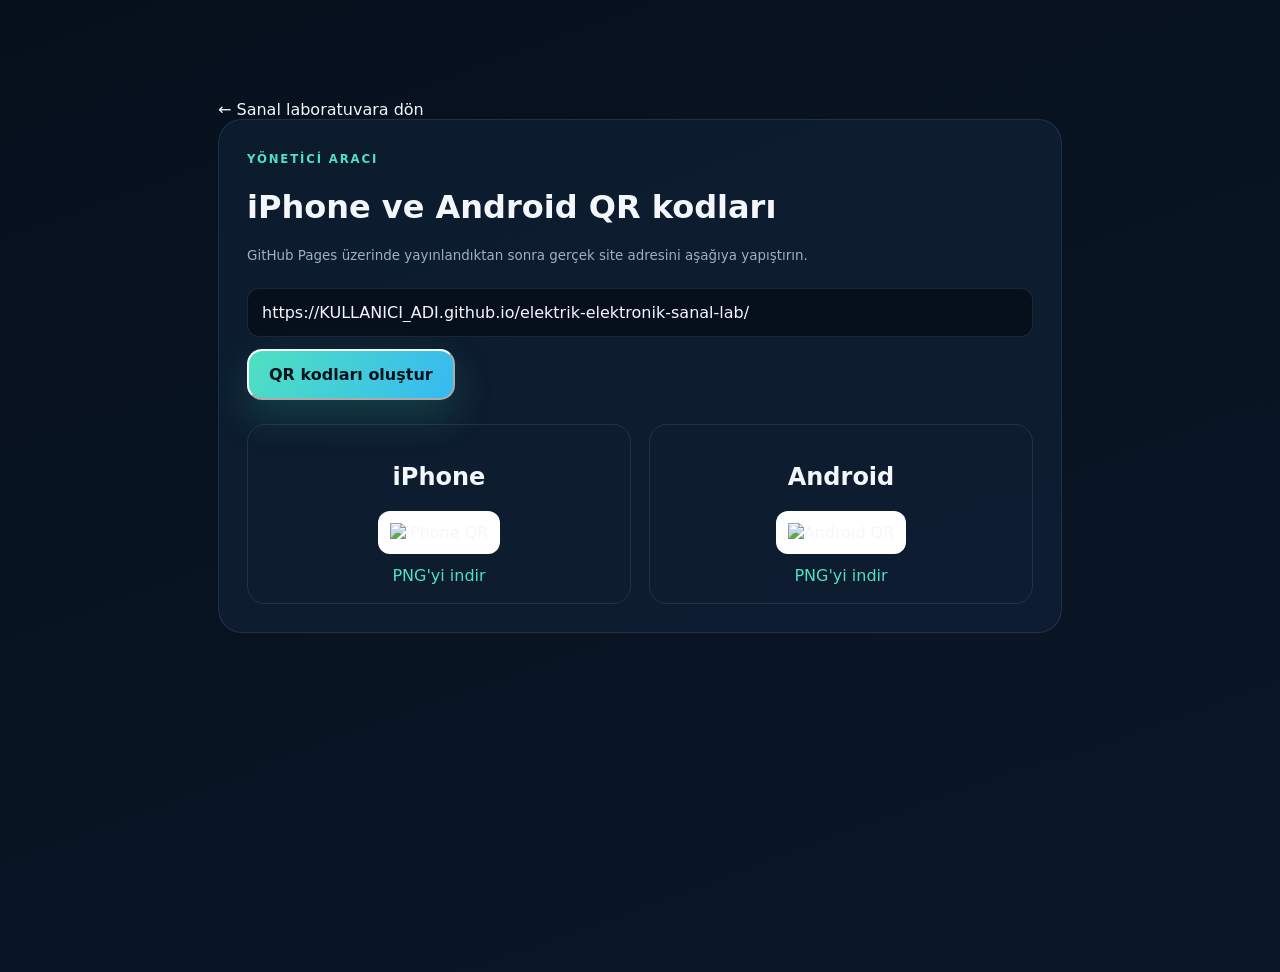
==== qr-uretici.html @ e9b8ec92 "Add files via upload" ====
<!doctype html><html lang="tr"><head><meta charset="utf-8"><meta name="viewport" content="width=device-width,initial-scale=1">
<title>QR Kod Üretici</title><link rel="stylesheet" href="assets/css/styles.css">
<style>.qr-wrap{max-width:900px;margin:8vh auto;padding:28px}.qr-panel{padding:28px;border:1px solid var(--line);border-radius:24px;background:var(--panel)}.qr-panel input{width:100%;padding:14px;border-radius:12px;border:1px solid var(--line);background:var(--bg);color:var(--text);margin:12px 0}.qr-grid{display:grid;grid-template-columns:1fr 1fr;gap:18px}.qr-card{padding:18px;border:1px solid var(--line);border-radius:18px;text-align:center}.qr-card img{width:min(260px,100%);background:white;padding:12px;border-radius:12px}.qr-card a{display:inline-block;margin-top:12px;color:var(--accent)}@media(max-width:650px){.qr-grid{grid-template-columns:1fr}}</style></head>
<body><main class="qr-wrap"><a href="./">← Sanal laboratuvara dön</a><div class="qr-panel"><span class="eyebrow">YÖNETİCİ ARACI</span><h1>iPhone ve Android QR kodları</h1><p class="soft-note">GitHub Pages üzerinde yayınlandıktan sonra gerçek site adresini aşağıya yapıştırın.</p><input id="url" value="https://KULLANICI_ADI.github.io/elektrik-elektronik-sanal-lab/" aria-label="Site adresi"><button class="primary-button" id="create">QR kodları oluştur</button><div class="qr-grid" style="margin-top:24px"><div class="qr-card"><h2>iPhone</h2><img id="ios" alt="iPhone QR"><br><a id="iosDownload" download="iphone-qr.png">PNG'yi indir</a></div><div class="qr-card"><h2>Android</h2><img id="android" alt="Android QR"><br><a id="androidDownload" download="android-qr.png">PNG'yi indir</a></div></div></div></main>
<script>
function make(){
 const base=document.querySelector('#url').value.trim().replace(/\/$/,'');
 const ios=base+'/?platform=ios', android=base+'/?platform=android';
 const api=u=>'https://api.qrserver.com/v1/create-qr-code/?size=700x700&margin=20&data='+encodeURIComponent(u);
 document.querySelector('#ios').src=api(ios); document.querySelector('#android').src=api(android);
 document.querySelector('#iosDownload').href=api(ios);document.querySelector('#androidDownload').href=api(android);
}
document.querySelector('#create').onclick=make;make();
</script></body></html>
---- assets/css/styles.css ----
:root{
  color-scheme:dark;
  --bg:#06101d;--bg2:#0b1728;--panel:rgba(16,32,53,.72);--panel-solid:#102035;
  --text:#f3f7fb;--muted:#9db0c6;--line:rgba(255,255,255,.09);
  --accent:#4fe1c1;--accent2:#58a6ff;--warm:#ffbd66;
  --shadow:0 24px 70px rgba(0,0,0,.35);--radius:24px;
}
:root[data-theme="light"]{
  color-scheme:light;--bg:#f4f8fc;--bg2:#eaf1f8;--panel:rgba(255,255,255,.78);--panel-solid:#fff;
  --text:#0d1b2b;--muted:#64758a;--line:rgba(12,35,60,.1);
  --shadow:0 24px 70px rgba(24,60,95,.14);
}
*{box-sizing:border-box}
html{scroll-behavior:smooth}
body{margin:0;background:linear-gradient(160deg,var(--bg),var(--bg2));color:var(--text);font-family:Inter,ui-sans-serif,system-ui,-apple-system,BlinkMacSystemFont,"Segoe UI",sans-serif;min-height:100vh;overflow-x:hidden}
button,input{font:inherit}
button,a{ -webkit-tap-highlight-color:transparent}
a{color:inherit;text-decoration:none}
.bg-orb{position:fixed;border-radius:50%;filter:blur(90px);opacity:.19;pointer-events:none;z-index:-1}
.orb-a{width:440px;height:440px;background:#18c7a6;right:-120px;top:-100px}
.orb-b{width:360px;height:360px;background:#2675dd;left:-120px;top:38vh}
.topbar{max-width:1280px;margin:auto;padding:24px 28px;display:flex;align-items:center;justify-content:space-between}
.brand{display:flex;align-items:center;gap:13px}
.brand strong,.brand small{display:block}.brand strong{font-size:.98rem}.brand small{color:var(--muted);margin-top:2px}.brand-copy{min-width:max-content}
.logo-shell{width:235px;height:62px;border:1px solid var(--line);border-radius:15px;display:grid;place-items:center;background:rgba(255,255,255,.94);backdrop-filter:blur(12px);overflow:hidden;padding:8px 12px}
.logo-shell img{width:100%;height:100%;object-fit:contain}
.top-actions{display:flex;gap:10px;align-items:center}
.icon-button,.ghost-button,.secondary-button{border:1px solid var(--line);background:var(--panel);color:var(--text);border-radius:14px;cursor:pointer}
.icon-button{width:44px;height:44px;font-size:1.15rem}
.ghost-button,.secondary-button{padding:12px 16px}
main{max-width:1280px;margin:auto;padding:0 28px 60px}
.hero{display:grid;grid-template-columns:1.02fr .98fr;gap:48px;min-height:610px;align-items:center;padding:52px 0 70px}
.eyebrow{display:inline-flex;color:var(--accent);letter-spacing:.16em;font-size:.73rem;font-weight:800}
.hero h1{font-size:clamp(3rem,6vw,5.8rem);line-height:.97;letter-spacing:-.055em;margin:18px 0 24px;max-width:780px}
.hero h1 span{background:linear-gradient(90deg,var(--accent),var(--accent2));-webkit-background-clip:text;background-clip:text;color:transparent}
.hero p{color:var(--muted);font-size:1.12rem;line-height:1.72;max-width:650px}
.hero-actions{display:flex;gap:12px;margin-top:30px;flex-wrap:wrap}
.primary-button{padding:14px 20px;border-radius:15px;background:linear-gradient(120deg,var(--accent),#36b9f2);color:#03131b;font-weight:850;box-shadow:0 16px 40px rgba(53,209,190,.2)}
.secondary-button{font-weight:700}
.platform-row{display:flex;gap:14px;align-items:center;margin-top:24px;flex-wrap:wrap}
.platform-badge{padding:8px 12px;border-radius:999px;background:rgba(79,225,193,.1);border:1px solid rgba(79,225,193,.2);color:var(--accent);font-size:.82rem;font-weight:750}
.soft-note{color:var(--muted);font-size:.84rem}
.glass-panel{background:linear-gradient(145deg,rgba(255,255,255,.08),rgba(255,255,255,.025));border:1px solid var(--line);box-shadow:var(--shadow);backdrop-filter:blur(18px)}
.hero-visual{height:520px;border-radius:34px;position:relative;overflow:hidden;padding:25px}
.hero-grid{position:absolute;inset:0;background-image:linear-gradient(var(--line) 1px,transparent 1px),linear-gradient(90deg,var(--line) 1px,transparent 1px);background-size:34px 34px;mask-image:linear-gradient(to bottom,black,transparent)}
.device-frame{position:absolute;inset:60px 45px 42px;background:linear-gradient(150deg,rgba(255,255,255,.08),rgba(0,0,0,.16));border:1px solid var(--line);border-radius:28px;overflow:hidden;box-shadow:0 30px 70px rgba(0,0,0,.24)}
.device-frame model-viewer{width:100%;height:100%;background:radial-gradient(circle at 50% 52%,rgba(79,225,193,.12),transparent 48%)}
.hero-brand-panel{display:flex;flex-direction:column;align-items:center;justify-content:center;padding:34px;background:linear-gradient(150deg,rgba(255,255,255,.96),rgba(229,238,247,.9))}
.hero-brand-panel>img{width:min(92%,720px);height:auto;object-fit:contain}
.hero-feature-list{width:min(88%,620px);display:grid;grid-template-columns:repeat(3,1fr);gap:10px;margin-top:34px}
.hero-feature-list span{display:flex;flex-direction:column;gap:7px;padding:14px;border-radius:15px;background:rgba(16,35,63,.08);color:#18345d;font-size:.78rem;font-weight:750;text-align:center}
.hero-feature-list b{color:#168e88;font-size:.7rem;letter-spacing:.1em}
.floating-chip{position:absolute;z-index:2;padding:10px 14px;border:1px solid var(--line);border-radius:14px;background:rgba(5,18,31,.72);backdrop-filter:blur(14px);font-size:.82rem;font-weight:750}
.chip-one{left:22px;top:22px}.chip-two{right:22px;bottom:22px}
.stats{display:grid;grid-template-columns:repeat(3,1fr);gap:14px;margin-top:-24px;margin-bottom:110px}
.stats article{padding:24px 26px;background:var(--panel);border:1px solid var(--line);border-radius:20px;display:flex;align-items:baseline;gap:10px;backdrop-filter:blur(14px)}
.stats strong{font-size:2rem}.stats span{color:var(--muted)}
.section-heading{display:flex;justify-content:space-between;align-items:end;gap:28px;margin-bottom:28px}
.section-heading h2,.info-band h2{font-size:clamp(2rem,4vw,3.4rem);letter-spacing:-.04em;margin:10px 0 0}
.search-box{width:min(390px,100%);display:flex;align-items:center;gap:10px;border:1px solid var(--line);background:var(--panel);border-radius:16px;padding:0 15px}
.search-box input{width:100%;padding:14px 0;border:0;background:transparent;color:var(--text);outline:none}.search-box input::placeholder{color:var(--muted)}
.department-filters{display:flex;gap:10px;overflow:auto;padding:3px 1px 15px;scrollbar-width:none}.department-filters::-webkit-scrollbar{display:none}
.filter-button{white-space:nowrap;padding:11px 15px;border-radius:999px;border:1px solid var(--line);background:var(--panel);color:var(--muted);cursor:pointer;font-weight:700}
.filter-button.active{color:#03131b;background:var(--accent);border-color:transparent}
.model-grid{display:grid;grid-template-columns:repeat(3,1fr);gap:20px}
.model-card{background:var(--panel);border:1px solid var(--line);border-radius:24px;overflow:hidden;transition:.25s transform,.25s border-color,.25s box-shadow;cursor:pointer;min-width:0}
.model-card:hover{transform:translateY(-5px);border-color:rgba(79,225,193,.35);box-shadow:0 20px 55px rgba(0,0,0,.2)}
.model-preview{height:245px;position:relative;background:radial-gradient(circle at 50% 45%,rgba(88,166,255,.12),transparent 48%)}
.model-preview model-viewer{width:100%;height:100%;pointer-events:none}
.card-platforms{position:absolute;right:12px;top:12px;display:flex;gap:6px}.card-platforms span{padding:6px 8px;border-radius:9px;background:rgba(5,15,27,.72);font-size:.68rem;font-weight:800}
.model-content{padding:18px 19px 20px}.model-content small{color:var(--accent);font-weight:800}.model-content h3{font-size:1.15rem;margin:8px 0}.model-content p{color:var(--muted);line-height:1.55;margin:0;font-size:.9rem}
.card-bottom{display:flex;align-items:center;justify-content:space-between;margin-top:17px}.card-bottom span{color:var(--muted);font-size:.78rem}.open-circle{width:34px;height:34px;border-radius:50%;display:grid;place-items:center;background:rgba(79,225,193,.1);color:var(--accent)}
.empty-state{text-align:center;padding:80px 20px}.empty-state div{font-size:3rem}.empty-state p{color:var(--muted)}
.info-band{margin:110px 0 50px;padding:38px;border:1px solid var(--line);border-radius:28px;background:linear-gradient(125deg,rgba(79,225,193,.1),rgba(88,166,255,.08));display:flex;justify-content:space-between;align-items:center;gap:40px}
.info-band p{color:var(--muted);max-width:720px;line-height:1.7}.mini-cards{display:flex;gap:12px}.mini-cards article{min-width:150px;padding:18px;border-radius:18px;background:var(--panel);border:1px solid var(--line)}.mini-cards b,.mini-cards span{display:block}.mini-cards span{color:var(--muted);font-size:.82rem;margin-top:4px}
footer{max-width:1280px;margin:auto;padding:28px;display:flex;justify-content:space-between;gap:20px;border-top:1px solid var(--line);color:var(--muted)}footer strong,footer span{display:block}
footer strong{color:var(--text);margin-bottom:5px}
footer a{color:var(--accent);font-weight:750}
.footer-main{max-width:920px}
.project-support{display:block;margin-top:12px;color:var(--muted);font-size:.72rem;line-height:1.55;opacity:.82}
dialog{color:var(--text);background:var(--panel-solid);border:1px solid var(--line);box-shadow:var(--shadow)}
dialog::backdrop{background:rgba(1,8,15,.78);backdrop-filter:blur(10px)}
.viewer-dialog{width:min(1160px,94vw);height:min(760px,92vh);border-radius:28px;padding:0;overflow:hidden}
.dialog-close{position:absolute;right:15px;top:14px;z-index:5;width:42px;height:42px;border-radius:50%;border:1px solid var(--line);background:rgba(5,15,27,.68);color:white;font-size:1.5rem;cursor:pointer}
.dialog-layout{display:grid;grid-template-columns:1.25fr .75fr;height:100%}
.viewer-column{min-height:420px;background:radial-gradient(circle at 50% 45%,rgba(79,225,193,.13),transparent 48%);position:relative}
.viewer-column model-viewer{width:100%;height:calc(100% - 58px)}
.viewer-toolbar{height:58px;display:flex;gap:8px;padding:8px 12px;border-top:1px solid var(--line)}.viewer-toolbar button{border:1px solid var(--line);background:var(--panel);color:var(--text);border-radius:12px;padding:9px 12px;cursor:pointer}
.detail-column{padding:58px 34px 34px;overflow:auto}.detail-column h2{font-size:2.25rem;letter-spacing:-.04em;margin:10px 0 14px}.detail-column p,.detail-column li{color:var(--muted);line-height:1.65}.detail-column h3{margin-top:30px}
.detail-department{color:var(--accent);font-size:.75rem;font-weight:850;letter-spacing:.1em;text-transform:uppercase}
.tag-list{display:flex;gap:7px;flex-wrap:wrap;margin-top:22px}.tag-list span{padding:7px 9px;border-radius:10px;background:rgba(88,166,255,.1);color:var(--accent2);font-size:.78rem;font-weight:750}
.notice{padding:13px;border-radius:13px;margin-top:18px;font-size:.83rem;line-height:1.5}.warning{background:rgba(255,189,102,.1);border:1px solid rgba(255,189,102,.22);color:var(--warm)}
.usage-tip{margin-top:26px;padding:16px;border-left:3px solid var(--accent);background:rgba(79,225,193,.07);border-radius:0 14px 14px 0;color:var(--muted);font-size:.88rem}
.ar-button{border:0;border-radius:999px;background:linear-gradient(120deg,var(--accent),#39bdf0);color:#03131b;padding:13px 18px;font-weight:850;position:absolute;left:50%;bottom:20px;transform:translateX(-50%);box-shadow:0 16px 30px rgba(0,0,0,.25)}
.progress-bar{display:block;width:40%;height:4px;position:absolute;left:30%;bottom:10px;border-radius:10px;background:rgba(255,255,255,.15)}.progress-bar.hide{visibility:hidden}.update-bar{height:100%;background:var(--accent);width:0}
.how-dialog{width:min(620px,92vw);border-radius:26px;padding:38px}.how-dialog h2{font-size:2rem}.how-dialog ol{padding:0;list-style:none;counter-reset:steps}.how-dialog li{counter-increment:steps;display:grid;grid-template-columns:42px 1fr;column-gap:12px;margin:22px 0}.how-dialog li:before{content:counter(steps);width:40px;height:40px;border-radius:12px;display:grid;place-items:center;background:rgba(79,225,193,.12);color:var(--accent);font-weight:850;grid-row:1/3}.how-dialog li b,.how-dialog li span{display:block}.how-dialog li span{color:var(--muted);margin-top:4px}
@media(max-width:980px){.hero{grid-template-columns:1fr;padding-top:35px}.hero-visual{height:470px}.model-grid{grid-template-columns:repeat(2,1fr)}.dialog-layout{grid-template-columns:1fr}.viewer-dialog{height:94vh}.viewer-column{min-height:48vh}.detail-column{padding-top:30px}.info-band{align-items:flex-start;flex-direction:column}}
@media(max-width:650px){.topbar,main,footer{padding-left:16px;padding-right:16px}.logo-shell{width:180px;height:54px}.brand-copy{display:none}.brand strong{font-size:.78rem}.brand small{font-size:.72rem}.ghost-button{display:none}.hero{gap:24px;min-height:auto;padding-bottom:54px}.hero h1{font-size:3.15rem}.hero-visual{height:390px}.device-frame{inset:48px 20px 34px}.hero-feature-list{grid-template-columns:1fr;margin-top:20px;gap:7px}.hero-feature-list span{padding:9px}.stats{grid-template-columns:1fr;margin-top:0;margin-bottom:80px}.stats article{padding:17px 20px}.section-heading{align-items:flex-start;flex-direction:column}.search-box{width:100%}.model-grid{grid-template-columns:1fr}.model-preview{height:260px}.info-band{padding:25px}.mini-cards{width:100%;flex-direction:column}.mini-cards article{width:100%}footer{flex-direction:column}.viewer-dialog{width:100vw;height:100dvh;max-width:none;max-height:none;border-radius:0}.viewer-column{min-height:50dvh}.detail-column h2{font-size:1.8rem}.detail-column{padding:30px 22px}.viewer-toolbar{overflow:auto}.floating-chip{font-size:.72rem}}
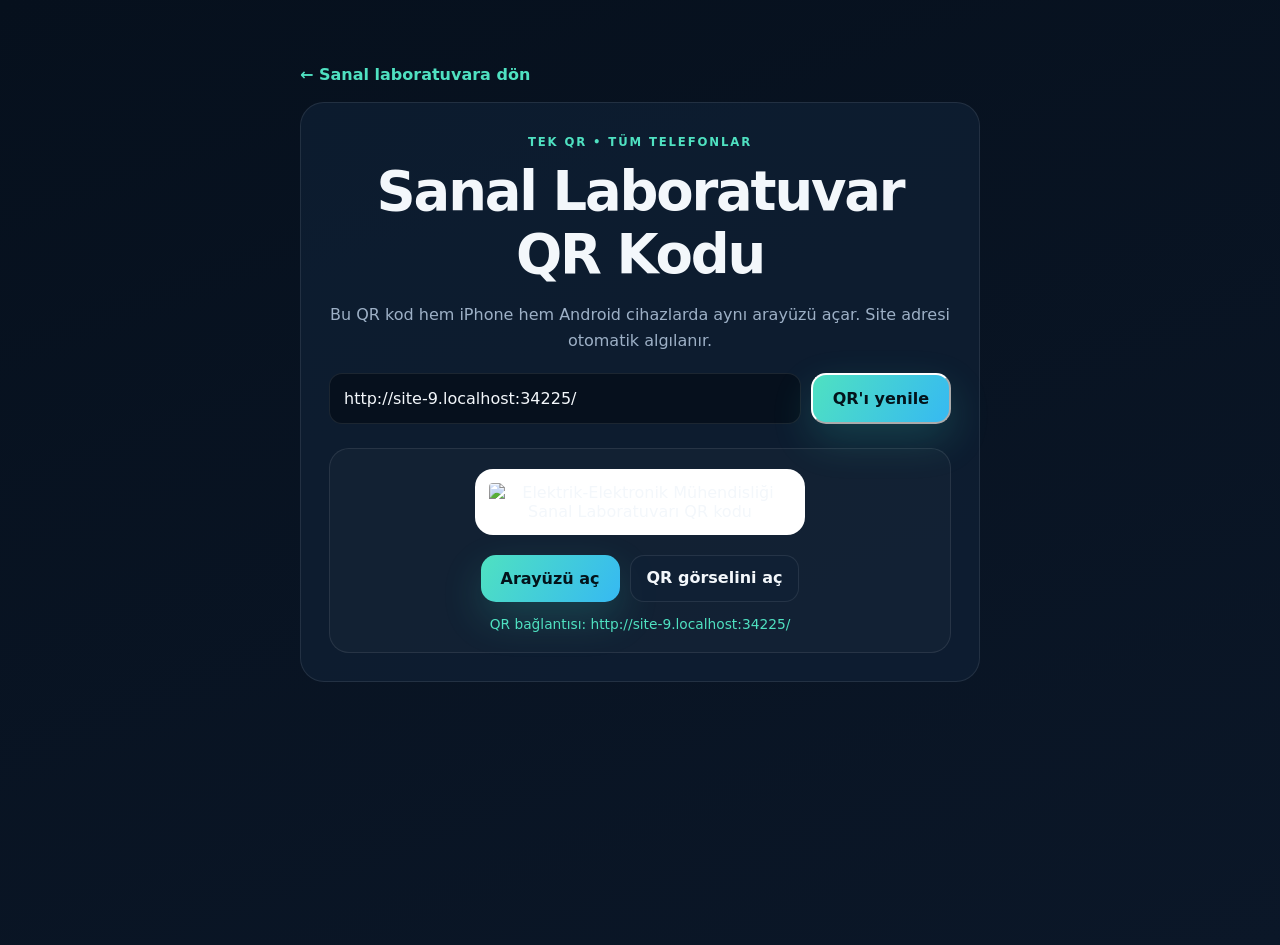
==== commit 7b96c985: "Add files via upload" ====
--- a/qr-uretici.html
+++ b/qr-uretici.html
@@ -1,14 +1,103 @@
-<!doctype html><html lang="tr"><head><meta charset="utf-8"><meta name="viewport" content="width=device-width,initial-scale=1">
-<title>QR Kod Üretici</title><link rel="stylesheet" href="assets/css/styles.css">
-<style>.qr-wrap{max-width:900px;margin:8vh auto;padding:28px}.qr-panel{padding:28px;border:1px solid var(--line);border-radius:24px;background:var(--panel)}.qr-panel input{width:100%;padding:14px;border-radius:12px;border:1px solid var(--line);background:var(--bg);color:var(--text);margin:12px 0}.qr-grid{display:grid;grid-template-columns:1fr 1fr;gap:18px}.qr-card{padding:18px;border:1px solid var(--line);border-radius:18px;text-align:center}.qr-card img{width:min(260px,100%);background:white;padding:12px;border-radius:12px}.qr-card a{display:inline-block;margin-top:12px;color:var(--accent)}@media(max-width:650px){.qr-grid{grid-template-columns:1fr}}</style></head>
-<body><main class="qr-wrap"><a href="./">← Sanal laboratuvara dön</a><div class="qr-panel"><span class="eyebrow">YÖNETİCİ ARACI</span><h1>iPhone ve Android QR kodları</h1><p class="soft-note">GitHub Pages üzerinde yayınlandıktan sonra gerçek site adresini aşağıya yapıştırın.</p><input id="url" value="https://KULLANICI_ADI.github.io/elektrik-elektronik-sanal-lab/" aria-label="Site adresi"><button class="primary-button" id="create">QR kodları oluştur</button><div class="qr-grid" style="margin-top:24px"><div class="qr-card"><h2>iPhone</h2><img id="ios" alt="iPhone QR"><br><a id="iosDownload" download="iphone-qr.png">PNG'yi indir</a></div><div class="qr-card"><h2>Android</h2><img id="android" alt="Android QR"><br><a id="androidDownload" download="android-qr.png">PNG'yi indir</a></div></div></div></main>
-<script>
-function make(){
- const base=document.querySelector('#url').value.trim().replace(/\/$/,'');
- const ios=base+'/?platform=ios', android=base+'/?platform=android';
- const api=u=>'https://api.qrserver.com/v1/create-qr-code/?size=700x700&margin=20&data='+encodeURIComponent(u);
- document.querySelector('#ios').src=api(ios); document.querySelector('#android').src=api(android);
- document.querySelector('#iosDownload').href=api(ios);document.querySelector('#androidDownload').href=api(android);
-}
-document.querySelector('#create').onclick=make;make();
-</script></body></html>+<!doctype html>
+<html lang="tr">
+<head>
+  <meta charset="utf-8">
+  <meta name="viewport" content="width=device-width,initial-scale=1">
+  <meta name="theme-color" content="#07111f">
+  <title>Sanal Laboratuvar QR Kodu</title>
+  <link rel="stylesheet" href="assets/css/styles.css">
+  <style>
+    .qr-wrap{max-width:720px;margin:5vh auto;padding:20px}
+    .qr-panel{padding:28px;border:1px solid var(--line);border-radius:24px;background:var(--panel);text-align:center}
+    .qr-panel h1{margin:10px 0 8px;font-size:clamp(2rem,7vw,3.4rem);letter-spacing:-.04em}
+    .qr-panel p{color:var(--muted);line-height:1.6}
+    .url-row{display:flex;gap:10px;margin:20px 0 24px}
+    .url-row input{min-width:0;flex:1;padding:14px;border-radius:13px;border:1px solid var(--line);background:var(--bg);color:var(--text)}
+    .qr-card{padding:20px;border:1px solid var(--line);border-radius:20px;background:rgba(255,255,255,.025)}
+    .qr-card img{display:block;width:min(330px,100%);height:auto;margin:0 auto;background:#fff;padding:14px;border-radius:18px}
+    .qr-actions{display:flex;justify-content:center;gap:10px;flex-wrap:wrap;margin-top:20px}
+    .status{margin-top:14px;font-size:.86rem;color:var(--accent)}
+    .back-link{display:inline-block;margin-bottom:18px;color:var(--accent);font-weight:750}
+    @media(max-width:650px){
+      .qr-wrap{padding:14px}
+      .qr-panel{padding:22px 16px}
+      .url-row{flex-direction:column}
+      .url-row button{width:100%}
+    }
+  </style>
+</head>
+<body>
+  <main class="qr-wrap">
+    <a class="back-link" href="./">← Sanal laboratuvara dön</a>
+    <section class="qr-panel">
+      <span class="eyebrow">TEK QR • TÜM TELEFONLAR</span>
+      <h1>Sanal Laboratuvar QR Kodu</h1>
+      <p>Bu QR kod hem iPhone hem Android cihazlarda aynı arayüzü açar. Site adresi otomatik algılanır.</p>
+
+      <div class="url-row">
+        <input id="url" type="url" aria-label="Sanal laboratuvar adresi">
+        <button class="primary-button" id="create" type="button">QR'ı yenile</button>
+      </div>
+
+      <div class="qr-card">
+        <img id="qrImage" alt="Elektrik-Elektronik Mühendisliği Sanal Laboratuvarı QR kodu">
+        <div class="qr-actions">
+          <a class="primary-button" id="openSite" target="_blank" rel="noopener">Arayüzü aç</a>
+          <a class="secondary-button" id="downloadQr" target="_blank" rel="noopener">QR görselini aç</a>
+        </div>
+        <div id="status" class="status"></div>
+      </div>
+    </section>
+  </main>
+
+  <script>
+    const input = document.querySelector('#url');
+    const qrImage = document.querySelector('#qrImage');
+    const openSite = document.querySelector('#openSite');
+    const downloadQr = document.querySelector('#downloadQr');
+    const status = document.querySelector('#status');
+
+    function detectedSiteUrl() {
+      if (location.protocol === 'http:' || location.protocol === 'https:') {
+        return new URL('./', location.href).href;
+      }
+      return 'https://tahsinuygun.github.io/elektrik-elektronik-sanal-lab/';
+    }
+
+    function normalizeUrl(value) {
+      const url = new URL(value.trim());
+      url.hash = '';
+      url.search = '';
+      if (!url.pathname.endsWith('/')) url.pathname += '/';
+      return url.href;
+    }
+
+    function makeQr() {
+      try {
+        const siteUrl = normalizeUrl(input.value);
+        input.value = siteUrl;
+
+        const qrUrl =
+          'https://api.qrserver.com/v1/create-qr-code/' +
+          '?size=900x900&margin=24&format=png&data=' +
+          encodeURIComponent(siteUrl);
+
+        qrImage.src = qrUrl;
+        openSite.href = siteUrl;
+        downloadQr.href = qrUrl;
+        status.textContent = 'QR bağlantısı: ' + siteUrl;
+      } catch (error) {
+        status.textContent = 'Geçerli bir internet adresi yazın.';
+        qrImage.removeAttribute('src');
+      }
+    }
+
+    input.value = detectedSiteUrl();
+    document.querySelector('#create').addEventListener('click', makeQr);
+    input.addEventListener('keydown', event => {
+      if (event.key === 'Enter') makeQr();
+    });
+    makeQr();
+  </script>
+</body>
+</html>
--- a/assets/css/styles.css
+++ b/assets/css/styles.css
@@ -97,3 +97,67 @@
 .how-dialog{width:min(620px,92vw);border-radius:26px;padding:38px}.how-dialog h2{font-size:2rem}.how-dialog ol{padding:0;list-style:none;counter-reset:steps}.how-dialog li{counter-increment:steps;display:grid;grid-template-columns:42px 1fr;column-gap:12px;margin:22px 0}.how-dialog li:before{content:counter(steps);width:40px;height:40px;border-radius:12px;display:grid;place-items:center;background:rgba(79,225,193,.12);color:var(--accent);font-weight:850;grid-row:1/3}.how-dialog li b,.how-dialog li span{display:block}.how-dialog li span{color:var(--muted);margin-top:4px}
 @media(max-width:980px){.hero{grid-template-columns:1fr;padding-top:35px}.hero-visual{height:470px}.model-grid{grid-template-columns:repeat(2,1fr)}.dialog-layout{grid-template-columns:1fr}.viewer-dialog{height:94vh}.viewer-column{min-height:48vh}.detail-column{padding-top:30px}.info-band{align-items:flex-start;flex-direction:column}}
 @media(max-width:650px){.topbar,main,footer{padding-left:16px;padding-right:16px}.logo-shell{width:180px;height:54px}.brand-copy{display:none}.brand strong{font-size:.78rem}.brand small{font-size:.72rem}.ghost-button{display:none}.hero{gap:24px;min-height:auto;padding-bottom:54px}.hero h1{font-size:3.15rem}.hero-visual{height:390px}.device-frame{inset:48px 20px 34px}.hero-feature-list{grid-template-columns:1fr;margin-top:20px;gap:7px}.hero-feature-list span{padding:9px}.stats{grid-template-columns:1fr;margin-top:0;margin-bottom:80px}.stats article{padding:17px 20px}.section-heading{align-items:flex-start;flex-direction:column}.search-box{width:100%}.model-grid{grid-template-columns:1fr}.model-preview{height:260px}.info-band{padding:25px}.mini-cards{width:100%;flex-direction:column}.mini-cards article{width:100%}footer{flex-direction:column}.viewer-dialog{width:100vw;height:100dvh;max-width:none;max-height:none;border-radius:0}.viewer-column{min-height:50dvh}.detail-column h2{font-size:1.8rem}.detail-column{padding:30px 22px}.viewer-toolbar{overflow:auto}.floating-chip{font-size:.72rem}}
+
+
+/* Sade mobil arayüz */
+.quick-actions{
+  padding:42px 0 64px;
+  text-align:center;
+}
+.quick-actions .hero-actions,
+.quick-actions .platform-row{
+  justify-content:center;
+}
+.catalog-section{
+  margin-top:10px;
+}
+.viewer-dialog-simple{
+  width:min(860px,96vw);
+  height:min(900px,94vh);
+}
+.dialog-layout-simple{
+  display:block;
+  height:100%;
+}
+.viewer-column-simple{
+  height:100%;
+  min-height:0;
+  display:flex;
+  flex-direction:column;
+}
+.viewer-column-simple model-viewer{
+  flex:1 1 auto;
+  min-height:470px;
+  height:auto;
+}
+.simple-viewer-tip{
+  padding:18px 24px 22px;
+  border-top:1px solid var(--line);
+  color:var(--muted);
+  line-height:1.55;
+}
+.simple-viewer-tip b{
+  color:var(--text);
+}
+@media(max-width:650px){
+  .quick-actions{
+    padding:24px 0 46px;
+  }
+  .quick-actions .hero-actions{
+    margin-top:0;
+  }
+  .viewer-dialog-simple{
+    width:100vw;
+    height:100dvh;
+    max-width:none;
+    max-height:none;
+    border-radius:0;
+  }
+  .viewer-column-simple model-viewer{
+    min-height:64dvh;
+  }
+  .simple-viewer-tip{
+    padding:16px 18px 20px;
+    font-size:.9rem;
+  }
+}
